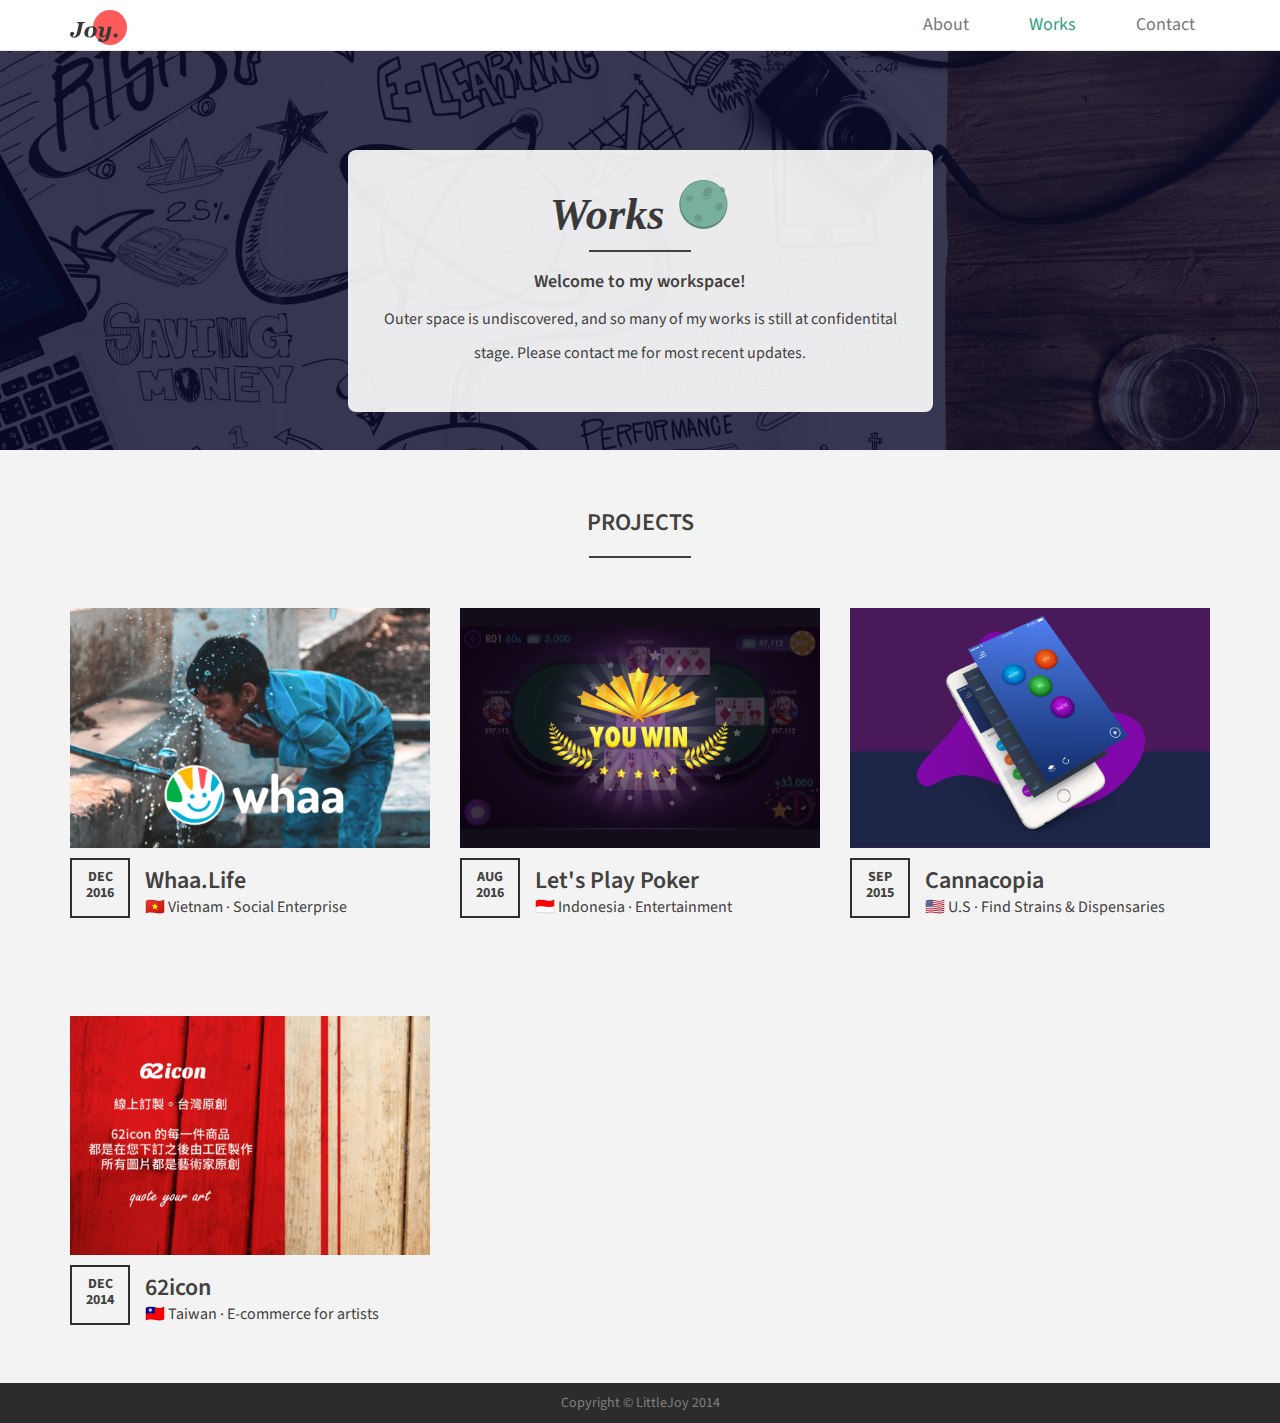
==== works.html @ 23ede820 "Init" ====
<!DOCTYPE html>
<html lang="en">
  <head>
    <meta charset="utf-8">
    <meta http-equiv="X-UA-Compatible" content="IE=edge">
    <meta name="viewport" content="width=device-width, initial-scale=1">
    <meta name="description" content="">
    <meta name="author" content="">
    <link rel="icon" href="assets/img/favicon.ico">

    <title>Joy</title>

    <!-- Bootstrap core CSS -->
    <link href="assets/css/bootstrap.css" rel="stylesheet">

    <!-- Custom styles for this template -->
    <link href="assets/css/ionicons.min.css" rel="stylesheet">
    <link href="assets/css/catslider.css" rel="stylesheet">
    <link href="assets/css/common.css" rel="stylesheet">

	<script src="assets/js/modernizr.custom.63321.js"></script>


    <!-- IE10 viewport hack for Surface/desktop Windows 8 bug -->
    <script src="assets/js/ie10-viewport-bug-workaround.js"></script>

    <!-- HTML5 shim and Respond.js IE8 support of HTML5 elements and media queries -->
    <!--[if lt IE 9]>
      <script src="https://oss.maxcdn.com/html5shiv/3.7.2/html5shiv.min.js"></script>
      <script src="https://oss.maxcdn.com/respond/1.4.2/respond.min.js"></script>
    <![endif]-->
  </head>

  <body>

    <div class="navbar navbar-default navbar-fixed-top" role="navigation">
      <div class="container">
        <div class="navbar-header">
          <button type="button" class="navbar-toggle" data-toggle="collapse" data-target=".navbar-collapse">
            <span class="sr-only">Toggle navigation</span>
            <span class="icon-bar"></span>
            <span class="icon-bar"></span>
            <span class="icon-bar"></span>
          </button>
          <a class="navbar-brand" href="index.html"><img src="assets/img/logo.svg" height="35"></a>
        </div>
        <div class="collapse navbar-collapse">
          <ul class="nav navbar-nav navbar-right">
            <li><a href="index.html">About</a></li>
            <li class="active"><a href="works.html">Works</a></li>
            <li><a href="contact.html">Contact</a></li>
          </ul>
        </div><!--/.nav-collapse -->
      </div>
    </div>

    <!-- ********** HEADER SECTION ********** -->
    <div id="port">
  	    <div class="container">
  	    	<div class="row">
  	    		<div class="col-md-6 col-md-offset-3 welcome">
              <img src="assets/img/works.svg" height="50">
              <hr class="aligncenter">
              <h4>Welcome to my workspace! </h4><p>Outer space is undiscovered, and so many of my works is still at confidentital stage. Please contact me for most recent updates.</p>
  	    		</div>
  	    	</div><!--/row -->
  	    </div><!-- /.container -->
  	</div><!--/ H -->

      	<!-- ********** GREY SECTION - BLOG ********** -->
      	<div id="grey">
      		<div class="container">
            <h3 class="centered">PROJECTS</h3>
            <hr class="aligncenter mb">
      			<div class="row w">
              <div class="col-md-4">
      					<a href="whaa.html"><img src="assets/img/works/whaa00.png" class="img-responsive aligncenter" alt=""></a>
      					<div class="date">
                  <h4>DEC</h4>
                  <h4><b>2016</b></h4>
      					</div>
      					<h3>Whaa.Life</h3>
      					<p class="desc"> 🇻🇳 Vietnam · Social Enterprise</p>
      				</div><!--/col-md-4-->

              <div class="col-md-4">
                <a href="poker.html"><img src="assets/img/works/poker00.png" class="img-responsive aligncenter" alt=""></a>
                <div class="date">
                  <h4>AUG</h4>
                  <h4><b>2016</b></h4>
                </div>
                <h3>Let's Play Poker</h3>
                <p class="desc">🇮🇩 Indonesia · Entertainment</b></p>
              </div><!--/col-md-4-->


              <div class="col-md-4">
      					<a href="cannacopia.html"><img src="assets/img/works/canna00.png" class="img-responsive aligncenter" alt=""></a>
      					<div class="date">
                  <h4>SEP</h4>
                  <h4><b>2015</b></h4>
      					</div>
      					<h3>Cannacopia</h3>
      					<p class="desc">🇺🇸 U.S · Find Strains & Dispensaries</b></p>
      				</div><!--/col-md-4-->






      			</div><!--/row -->
      		</div>
      	</div><!--/GREY -->
        <div id="grey-2">
          <div class="container">
            <div class="row w">
              <div class="col-md-4">
                <a href="icon.html"><img src="assets/img/works/62icon00.png" class="img-responsive aligncenter" alt=""></a>
                <div class="date">
                  <h4>DEC</h4>
                  <h4><b>2014</b></h4>
                </div>
                <h3>62icon</h3>
                <p class="desc">🇹🇼 Taiwan · E-commerce for artists</p>
              </div><!--/col-md-4-->

              <div class="col-md-4">
              </div><!--/col-md-4-->
              <div class="col-md-4">
              </div><!--/col-md-4-->
            </div><!--/row -->
          </div>
        </div><!--/GREY -->

        <footer>Copyright © LittleJoy 2014</footer>

    <!-- Bootstrap core JavaScript
    ================================================== -->
    <!-- Placed at the end of the document so the pages load faster -->
    <script src="assets/js/jquery.min.js"></script>
    <script src="assets/js/bootstrap.min.js"></script>
    <script src="assets/js/retina-1.1.0.js"></script>
  	<script src="assets/js/jquery.stellar.min.js"></script>
  	<script src="assets/js/jquery.catslider.js"></script>

	<!-- Slider -->
	<script>
		$(function() {

			$( '#mi-slider' ).catslider();

		});
	</script>

	<!-- Parallax Effects -->
	<script>
	$(function(){
		$.stellar({
			horizontalScrolling: false,
			verticalOffset: 40
		});
	});
	</script>

	<!-- Tab Configuration -->
    <script>
		$('#myTab a').click(function (e) {
		e.preventDefault()
		$(this).tab('show')
		})
	</script>

  </body>
</html>
---- assets/css/catslider.css ----
.mi-slider {
	position: relative;
	margin-top: 30px;
	height: 490px;
}

.mi-slider ul {
	list-style-type: none;
	position: absolute;
	width: 100%;
	left: 0;
	bottom: 140px;
	overflow: hidden;
	text-align: center;
	pointer-events: none;
}

.no-js .mi-slider ul {
	position: relative;
	left: auto;
	bottom: auto;
	margin: 0;
	overflow: visible;
}

.mi-slider ul.mi-current {
	pointer-events: auto;
}

.mi-slider ul li {
	display: inline-block;
	padding: 20px;
	width: 20%;
	max-width: 300px;
	-webkit-transform: translateX(600%);
	transform: translateX(600%);
	-webkit-transition: opacity 0.2s linear;
	transition: opacity 0.2s linear;
}

.no-js .mi-slider ul li {
	-webkit-transform: translateX(0);
	transform: translateX(0);
}

.mi-slider ul li a,
.mi-slider ul li img {
	display: block;
	margin: 0 auto;
}

.mi-slider ul li a {
	outline: none;
	cursor: pointer;
}

.mi-slider ul li img {
	max-width: 100%;
	border: none;
}

.mi-slider ul li h4 {
	display: inline-block;
	font-family: 'Libre Baskerville', serif;
	font-style: italic;
	font-weight: 400;
	font-size: 15px;
	padding: 20px 10px 0;
}

.mi-slider ul li:hover {
	opacity: 0.7;
} 

.mi-slider nav {
	position: relative;
	top: 400px;
	text-align: center;
	max-width: 800px;
	margin: 0 auto;
	border-top: 5px solid #333;
}

.no-js nav {
	display: none;
}

.mi-slider nav a {
	display: inline-block;
	text-transform: uppercase;
	letter-spacing: 5px;
	padding: 40px 30px 30px 34px;
	position: relative;
	color: #888;
	outline: none;
	-webkit-transition: color 0.2s linear;
	transition: color 0.2s linear;
}

.mi-slider nav a:hover,
.mi-slider nav a.mi-selected {
	color: #000;
}

.mi-slider nav a.mi-selected:after,
.mi-slider nav a.mi-selected:before {
	content: '';
	position: absolute;
	top: -5px;
	border: solid transparent;
	height: 0;
	width: 0;
	position: absolute;
	pointer-events: none;
}

.mi-slider nav a.mi-selected:after {
	border-color: transparent;
	border-top-color: #fff;
	border-width: 20px;
	left: 50%;
	margin-left: -20px;
}

.mi-slider nav a.mi-selected:before {
	border-color: transparent;
	border-top-color: #333;
	border-width: 27px;
	left: 50%;
	margin-left: -27px;
}

/* Move classes and animations */

.mi-slider ul:first-child li,
.no-js .mi-slider ul li {
	-webkit-animation: scaleUp 350ms ease-in-out both;
	animation: scaleUp 350ms ease-in-out both;
}

@-webkit-keyframes scaleUp {
	0% { -webkit-transform: translateX(0) scale(0); }
	100% { -webkit-transform: translateX(0) scale(1); }
}

@keyframes scaleUp {
	0% { -webkit-transform: translateX(0) scale(0); transform: translateX(0) scale(0); }
	100% { -webkit-transform: translateX(0) scale(1); transform: translateX(0) scale(1); }
}

.mi-slider ul:first-child li:first-child {
	-webkit-animation-delay: 90ms;
	animation-delay: 90ms;
}

.mi-slider ul:first-child li:nth-child(2) {
	-webkit-animation-delay: 180ms;
	animation-delay: 180ms;
}

.mi-slider ul:first-child li:nth-child(3) {
	-webkit-animation-delay: 270ms;
	animation-delay: 270ms;
}

.mi-slider ul:first-child li:nth-child(4) {
	-webkit-animation-delay: 360ms;
	animation-delay: 360ms;
}

/* moveFromRight */

.mi-slider ul.mi-moveFromRight li {
	-webkit-animation: moveFromRight 350ms ease-in-out both;
	animation: moveFromRight 350ms ease-in-out both;
}

/* moveFromLeft */

.mi-slider ul.mi-moveFromLeft li {
	-webkit-animation: moveFromLeft 350ms ease-in-out both;
	animation: moveFromLeft 350ms ease-in-out both;
}

/* moveToRight */

.mi-slider ul.mi-moveToRight li {
	-webkit-animation: moveToRight 350ms ease-in-out both;
	animation: moveToRight 350ms ease-in-out both;
}

/* moveToLeft */

.mi-slider ul.mi-moveToLeft li {
	-webkit-animation: moveToLeft 350ms ease-in-out both;
	animation: moveToLeft 350ms ease-in-out both;
}

/* Animation Delays */

.mi-slider ul.mi-moveToLeft li:first-child,
.mi-slider ul.mi-moveFromRight li:first-child,
.mi-slider ul.mi-moveToRight li:nth-child(4),
.mi-slider ul.mi-moveFromLeft li:nth-child(4) {
	-webkit-animation-delay: 0ms;
	animation-delay: 0ms;
}

.mi-slider ul.mi-moveToLeft li:nth-child(2),
.mi-slider ul.mi-moveFromRight li:nth-child(2),
.mi-slider ul.mi-moveToRight li:nth-child(3),
.mi-slider ul.mi-moveFromLeft li:nth-child(3) {
	-webkit-animation-delay: 90ms;
	animation-delay: 90ms;
}

.mi-slider ul.mi-moveToLeft li:nth-child(3),
.mi-slider ul.mi-moveFromRight li:nth-child(3),
.mi-slider ul.mi-moveToRight li:nth-child(2),
.mi-slider ul.mi-moveFromLeft li:nth-child(2) {
	-webkit-animation-delay: 180ms;
	animation-delay: 180ms;
}

.mi-slider ul.mi-moveToLeft li:nth-child(4),
.mi-slider ul.mi-moveFromRight li:nth-child(4),
.mi-slider ul.mi-moveToRight li:first-child,
.mi-slider ul.mi-moveFromLeft li:first-child  {
	-webkit-animation-delay: 270ms;
	animation-delay: 270ms;
}

/* Animations */

@-webkit-keyframes moveFromRight {
	0% { -webkit-transform: translateX(600%); }
	100% { -webkit-transform: translateX(0%); }
}

@-webkit-keyframes moveFromLeft {
	0% { -webkit-transform: translateX(-600%); }
	100% { -webkit-transform: translateX(0%); }
}

@-webkit-keyframes moveToRight {
	0% { -webkit-transform: translateX(0%); }
	100% { -webkit-transform: translateX(600%); }
}

@-webkit-keyframes moveToLeft {
	0% { -webkit-transform: translateX(0%); }
	100% { -webkit-transform: translateX(-600%); }
}

@keyframes moveFromRight {
	0% { -webkit-transform: translateX(600%); transform: translateX(600%); }
	100% { -webkit-transform: translateX(0); transform: translateX(0); }
}

@keyframes moveFromLeft {
	0% { -webkit-transform: translateX(-600%); transform: translateX(-600%); }
	100% { -webkit-transform: translateX(0); transform: translateX(0); }
}

@keyframes moveToRight {
	0% { -webkit-transform: translateX(0%); transform: translateX(0%); }
	100% { -webkit-transform: translateX(600%); transform: translateX(600%); }
}

@keyframes moveToLeft {
	0% { -webkit-transform: translateX(0%); transform: translateX(0%); }
	100% { -webkit-transform: translateX(-600%); transform: translateX(-600%); }
}

.mi-slider {
	-webkit-touch-callout: none;
	-webkit-user-select: none;
	-khtml-user-select: none;
	-moz-user-select: none;
	-ms-user-select: none;
	user-select: none;
}

/* Media Queries */
@media screen and (max-width: 910px){
	.mi-slider nav {
		max-width: 90%;
	}
	.mi-slider nav a {
		font-size: 12px;
		padding: 40px 10px 30px 14px;
	}
}

@media screen and (max-width: 740px){
	.mi-slider {
		height: 300px;
	}
	.mi-slider nav {
		top: 220px;
	}
}

@media screen and (max-width: 490px){ 
	.mi-slider {
		text-align: center;
		height: auto;
	}

	.mi-slider ul {
		position: relative;
		display: inline;
		bottom: auto;
		pointer-events: auto;
	}

	.mi-slider ul li {
		-webkit-animation: none !important;
		animation: none !important;
		-webkit-transform: translateX(0) !important;
		transform: translateX(0) !important;
		padding: 10px 3px;
		min-width: 140px;
	}

	.mi-slider nav {
		display: none;
	}
}
---- assets/css/common.css ----
@import url("https://fonts.googleapis.com/css?family=Source+Sans+Pro:400,300,600,700&subset=latin,vietnamese");
@import url("http://fonts.googleapis.com/css?family=Libre+Baskerville:400italic");
* {
  margin: 0;
  padding: 0px;
  font-family: 'Source Sans Pro', sans-serif; }

body {
  background: #fff;
  margin: 0;
  color: #42413e;
  padding-top: 50px; }

h1, h2, h3, h4, h5, h6 {
  font-family: 'Source Sans Pro', sans-serif;
  font-weight: 600; }

p {
  padding: 0;
  margin-bottom: 12px;
  font-family: 'Source Sans Pro', sans-serif;
  font-weight: 400;
  font-size: 16px;
  line-height: 34px;
  color: #42413e;
  margin-top: 10px; }

html,
body {
  height: 100%; }

.alignleft {
  float: left; }

.alignright {
  float: right; }

.aligncenter {
  margin-left: auto;
  margin-right: auto;
  display: block;
  clear: both; }

.centered {
  text-align: center; }

.mt {
  margin-top: 50px; }

.mb {
  margin-bottom: 50px; }

.mtb {
  margin-top: 50px;
  margin-bottom: 50px; }

.mtb2 {
  margin-top: 100px;
  margin-bottom: 100px; }

.ptb {
  padding-top: 80px;
  padding-bottom: 80px; }

.clear {
  clear: both;
  display: block;
  font-size: 0;
  height: 0;
  line-height: 0;
  width: 100%; }

::-moz-selection {
  color: #fff;
  text-shadow: none;
  background: #2B2E31; }

::selection {
  color: #fff;
  text-shadow: none;
  background: #2B2E31; }

*,
*:after,
*:before {
  -webkit-box-sizing: border-box;
  -moz-box-sizing: border-box;
  box-sizing: border-box;
  padding: 0;
  margin: 0; }

a {
  padding: 0;
  margin: 0;
  text-decoration: none;
  -webkit-transition: background-color .4s linear, color .4s linear;
  -moz-transition: background-color .4s linear, color .4s linear;
  -o-transition: background-color .4s linear, color .4s linear;
  -ms-transition: background-color .4s linear, color .4s linear;
  transition: background-color .4s linear, color .4s linear;
  color: #33a185; }

a:hover,
a:focus {
  text-decoration: none;
  color: #e16a3e; }

/* BOOTSTRAP MODIFICATION */
.navbar-brand {
  height: 50px;
  padding: 10px 15px;
  font-size: 22px;
  line-height: 22px;
  font-weight: 700; }

.navbar-default {
  background-color: #ffffff;
  border-color: #e7e7e7; }

.navbar-default .navbar-nav > .active > a, .navbar-default .navbar-nav > .active > a:hover, .navbar-default .navbar-nav > .active > a:focus {
  color: #33a185;
  background-color: transparent; }

.navbar-default .navbar-nav > li > a {
  font-size:18px;
  padding:15px 30px;
}

hr {
  border: 1px solid #42413e;
  width: 100px; }

.nav-stacked > li {
  border-left: 2px solid transparent; }

.nav-stacked > li.active {
  border-left: 2px solid #e16a3e;
  background: #f9f9f9; }

/* Modal Modification */
.modal-content {
  border-radius: 0px; }

.modal-body {
  padding: 0px; }

.modal-body h4 {
  font-family: 'Libre Baskerville', serif;
  font-style: italic;
  font-weight: 400;
  font-size: 15px;
  padding: 10px 10px 0;
  color: #33a185; }

.modal-body h5 {
  font-family: 'Libre Baskerville', serif;
  font-style: italic;
  padding: 10px 10px 0; }

.modal-body p {
  margin-left: 10px;
  margin-right: 10px;
  line-height: 18px; }

.modal-footer {
  background: #f2f2f2; }

/* FORM CONFIGURATION */
input {
  font-size: 16px;
  min-height: 40px;
  border-radius: 2px;
  line-height: 20px;
  padding: 11px 30px 12px;
  border: 1px solid #b9b9af;
  margin-bottom: 10px;
  background-color: #fff;
  -webkit-transition: background-color 0.2s;
  transition: background-color 0.2s; }

.subscribe-input {
  float: left;
  width: 70%;
  text-align: left;
  margin-right: 2px; }

.subscribe-submit {
  right: 0; }

.btn-orange {
  background: #33a185;
  border-radius: 2px;
  color: white;
  font-size: 18px;
  font-weight: 700; }

.btn-orange:hover {
  background: #e16a3e;
  color: white; }

/* HEADER SECTION */
#h {
  background: url(../img/header.jpg) no-repeat center top;
  padding-top: 150px;
  text-align: center;
  background-attachment: relative;
  background-position: center center;
  min-height: 550px;
  width: 100%;
  -webkit-background-size: 100%;
  -moz-background-size: 100%;
  -o-background-size: 100%;
  background-size: 100%;
  -webkit-background-size: cover;
  -moz-background-size: cover;
  -o-background-size: cover;
  background-size: cover; }

.welcome {
  background: rgba(255, 255, 255, 0.9);
  padding: 30px;
  border-radius: 8px; }

.welcome h1 {
  text-align: center;
  font-weight: 900; }

/* FOOTER SECTION */
#f {
  background: #f3f3f3;
  padding-bottom: 50px;
  padding-top: 50px; }

/* White Section Overall Configuration */
.text-p {
  font-size: 14px;
  line-height: 24px;
  color: #6b6b6b; }

.og {
  color: #33a185; }

i {
  font-size: 40px; }

.rating i {
  font-size: 16px;
  color: #fae321; }

.down i {
  font-size: 30px;
  color: #33a185;
  padding: 5px; }

/* Separators - Parallax Section */
.sep {
  background-attachment: fixed;
  background-position: 50% 0;
  background-repeat: no-repeat;
  height: 450px;
  position: relative; }

.s01 {
  background-image: url(../img/s01.jpg); }

.s02 {
  background-image: url(../img/s02.jpg); }

.s03 {
  background-image: url(../img/s03.jpg); }

#icon {
  background: url(../img/uxcase/62icon00.png) no-repeat center top;
  padding-top: 100px;
  text-align: center;
  background-attachment: relative;
  background-position: center center;
  min-height: 400px;
  width: 100%;
  -webkit-background-size: 100%;
  -moz-background-size: 100%;
  -o-background-size: 100%;
  background-size: 100%;
  -webkit-background-size: cover;
  -moz-background-size: cover;
  -o-background-size: cover;
  background-size: cover; }

#canna {
  background: url(../img/uxcase/canna00.png) no-repeat center top;
  padding-top: 100px;
  text-align: center;
  background-attachment: relative;
  background-position: center center;
  min-height: 400px;
  width: 100%;
  -webkit-background-size: 100%;
  -moz-background-size: 100%;
  -o-background-size: 100%;
  background-size: 100%;
  -webkit-background-size: cover;
  -moz-background-size: cover;
  -o-background-size: cover;
  background-size: cover; }

#scc {
  background: url(../img/uxcase/scc00.jpg) no-repeat center top;
  padding-top: 100px;
  text-align: center;
  background-attachment: relative;
  background-position: center center;
  min-height: 400px;
  width: 100%;
  -webkit-background-size: 100%;
  -moz-background-size: 100%;
  -o-background-size: 100%;
  background-size: 100%;
  -webkit-background-size: cover;
  -moz-background-size: cover;
  -o-background-size: cover;
  background-size: cover; }

#whaa {
  background: url(../img/uxcase/whaa00.jpg) no-repeat center top;
  padding-top: 100px;
  text-align: center;
  background-attachment: relative;
  background-position: center center;
  min-height: 400px;
  width: 100%;
  -webkit-background-size: 100%;
  -moz-background-size: 100%;
  -o-background-size: 100%;
  background-size: 100%;
  -webkit-background-size: cover;
  -moz-background-size: cover;
  -o-background-size: cover;
  background-size: cover; }

  #poker {
    background: url(../img/uxcase/poker00.jpg) no-repeat center top;
    padding-top: 100px;
    text-align: center;
    background-attachment: relative;
    background-position: center center;
    min-height: 400px;
    width: 100%;
    -webkit-background-size: 100%;
    -moz-background-size: 100%;
    -o-background-size: 100%;
    background-size: 100%;
    -webkit-background-size: cover;
    -moz-background-size: cover;
    -o-background-size: cover;
    background-size: cover; }

#port {
  background: url(../img/uxcase.jpg) no-repeat center top;
  padding-top: 100px;
  text-align: center;
  background-attachment: relative;
  background-position: center center;
  min-height: 400px;
  width: 100%;
  -webkit-background-size: 100%;
  -moz-background-size: 100%;
  -o-background-size: 100%;
  background-size: 100%;
  -webkit-background-size: cover;
  -moz-background-size: cover;
  -o-background-size: cover;
  background-size: cover; }

#contact {
  background: url(../img/contact.jpg) no-repeat center top;
  padding-top: 200px;
  text-align: center;
  background-attachment: relative;
  background-position: center center;
  min-height: 95vh;
  width: 100%;
  -webkit-background-size: 100%;
  -moz-background-size: 100%;
  -o-background-size: 100%;
  background-size: 100%;
  -webkit-background-size: cover;
  -moz-background-size: cover;
  -o-background-size: cover;
  background-size: cover; }

footer {
  text-align: center;
  background: #2c2c2c;
  padding: 10px;
  color: #808080; }

.grey-box {
  background: #2e3941;
  color:white;
  margin: 60px 0px 0px 0px; }
  .grey-box p{
    color:#c8d6e0;
  }
  .btn_group {
      display: flex;
      flex-wrap: wrap;
      justify-content: center;
      margin: 40px 16px;
      text-transform: uppercase;
      font-size: 14px;
      letter-spacing: 1px;
  }

  .btn {
    display: block;
    background-color: #33a185;
    border-radius: 4px;
    padding: 0 24px;
    text-align: center;
    margin: 0 20px;
    color: #ffffff;
}
.btn_group a {
    line-height: 40px;
}
.btn_group a:hover{
    color: #008987;
}
.btn_group .btn:hover {
    background-color: #008987;
    color: #ffffff;
}
/* GREY DIV */
#grey {
  background: #f3f3f3;
  padding-bottom: 80px;
  padding-top: 40px; }

#grey-2 {
  background: #f3f3f3;
  padding-bottom: 40px;
  padding-top: 0px; }

/* Grey Section */
section:nth-of-type(odd) {
  background: #f3f3f3; }

.background-image-holder {
  position: absolute;
  top: 0px;
  height: 100%;
  width: 100%;
  background-size: cover !important;
  z-index: 0;
  background-position: 50% 50% !important; }

.side-image {
  padding: 0px;
  position: relative; }

.side-image .image-container {
  overflow: hidden;
  position: absolute;
  height: 100%;
  padding: 0px;
  top: 0px; }

.side-image .image-container.pull-right {
  right: 0px; }

.side-image .content {
  padding-top: 80px;
  padding-bottom: 80px; }

.side-image h1 {
  margin-bottom: 40px; }

.side-image p.lead {
  margin-bottom: 64px;
  font-size: 20px; }

.side-image p {
  font-size: 16px; }

.side-image.text-heavy h1 {
  margin-bottom: 32px; }

.side-image.text-heavy p.lead {
  margin-bottom: 40px; }

.side-image.text-heavy .feature {
  margin-top: 64px; }

.side-image.text-heavy .feature h5 {
  margin-bottom: 40px;
  font-weight: 700;
  text-transform: uppercase; }

/* Configuration Blog Part */
.w h5 {
  text-transform: uppercase;
  font-weight: 700;
  margin-top: 20px; }

.w hr {
  border: 1px solid #2f2f2f;
  width: 40px; }

.w img {
  width: 100%;
  height: auto; }

.w .date {
  float: left;
  border: 2px solid #2f2f2f;
  margin-right: 15px;
  padding: 5px;
  margin-top: 10px;
  width: 60px;
  height: 60px;
  text-align: center; }

.w .date h4 {
  font-weight: 700;
  margin-bottom: -5px;
  margin-top: 5px;
  font-size: 14px;
  text-transform: uppercase; }

.w .date bold {
  font-weight: 900;
  font-size: 16px; }

.w .desc {
  font-size: 16px;
  margin-top: -15px;
  color: #42413e; }

h2.bold {
  font-weight: 900; }
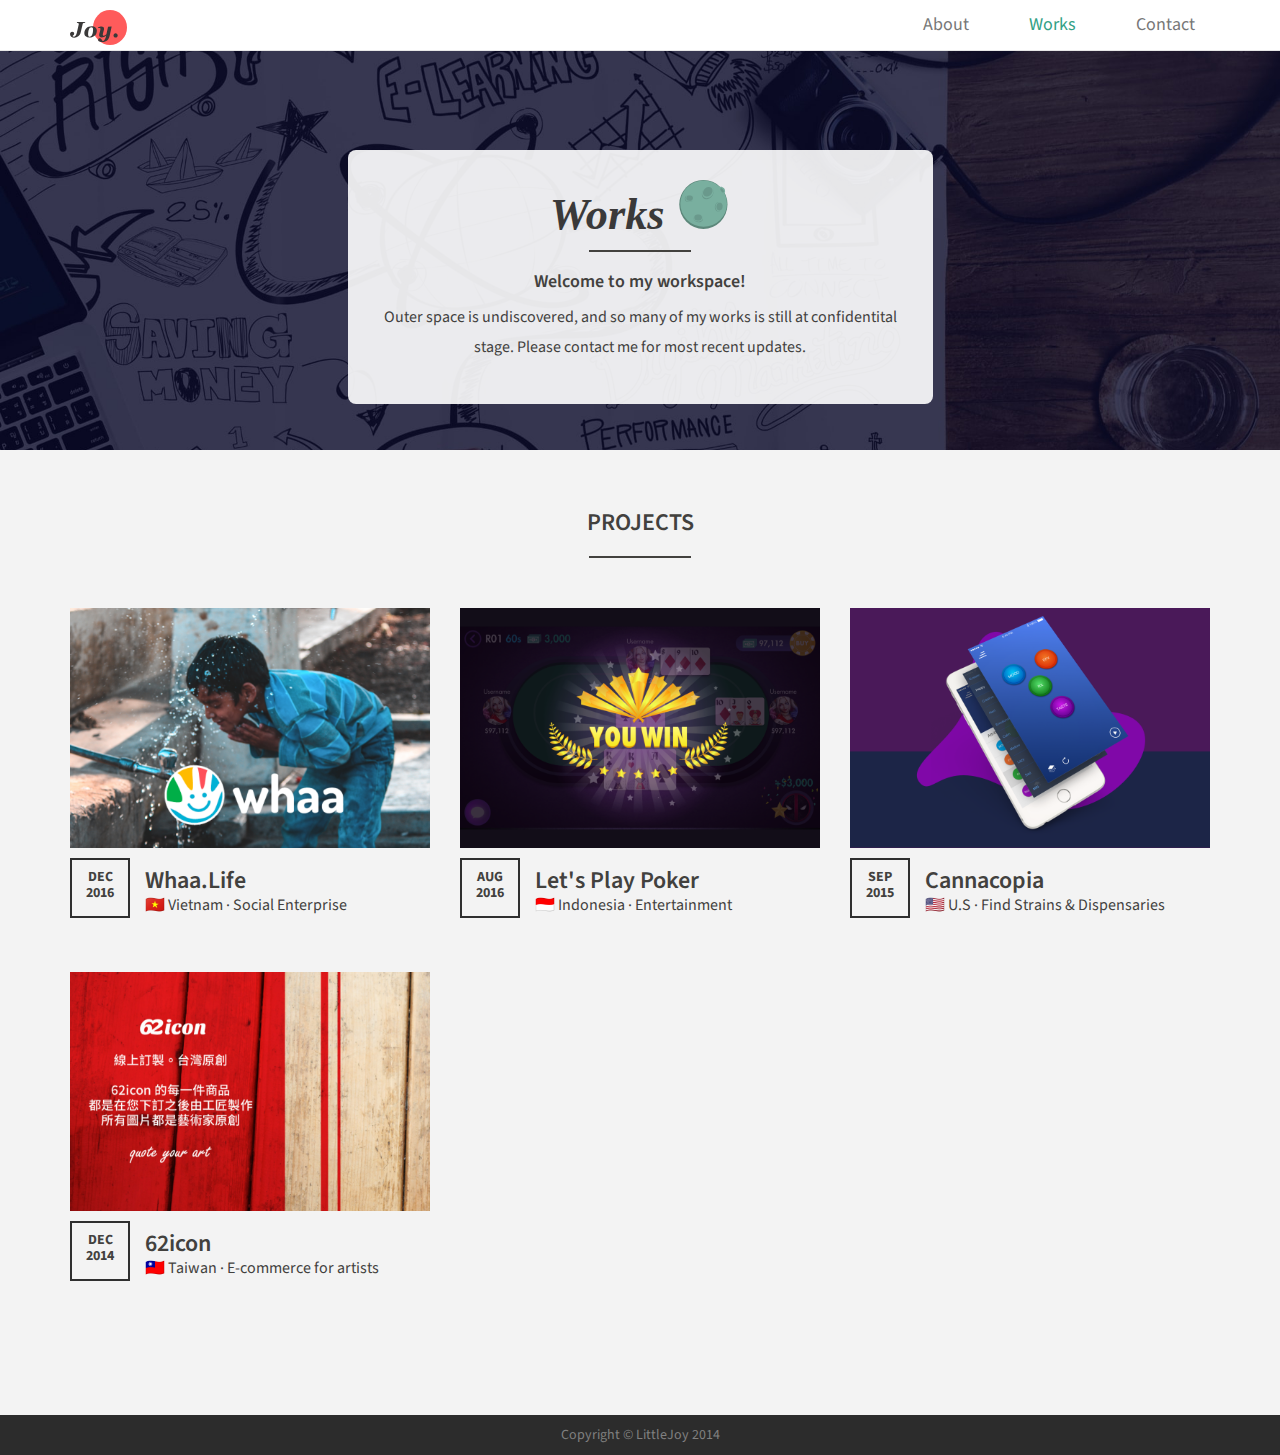
==== commit fec38cde: "Update" ====
--- a/works.html
+++ b/works.html
@@ -67,72 +67,56 @@
   	    </div><!-- /.container -->
   	</div><!--/ H -->
 
-      	<!-- ********** GREY SECTION - BLOG ********** -->
-      	<div id="grey">
-      		<div class="container">
-            <h3 class="centered">PROJECTS</h3>
-            <hr class="aligncenter mb">
-      			<div class="row w">
-              <div class="col-md-4">
-      					<a href="whaa.html"><img src="assets/img/works/whaa00.png" class="img-responsive aligncenter" alt=""></a>
-      					<div class="date">
-                  <h4>DEC</h4>
-                  <h4><b>2016</b></h4>
-      					</div>
-      					<h3>Whaa.Life</h3>
-      					<p class="desc"> 🇻🇳 Vietnam · Social Enterprise</p>
-      				</div><!--/col-md-4-->
+    <!-- ********** GREY SECTION - BLOG ********** -->
+    <div id="grey">
+      <div class="container">
+        <h3 class="centered">PROJECTS</h3>
+        <hr class="aligncenter mb">
+        <div class="row w">
+          <div class="col-md-4 job">
+            <a href="whaa.html"><img src="assets/img/works/whaa00.png" class="img-responsive aligncenter" alt=""></a>
+            <div class="date">
+              <h4>DEC</h4>
+              <h4><b>2016</b></h4>
+            </div>
+            <h3>Whaa.Life</h3>
+            <p class="desc"> 🇻🇳 Vietnam · Social Enterprise</p>
+          </div><!--/col-md-4-->
 
-              <div class="col-md-4">
-                <a href="poker.html"><img src="assets/img/works/poker00.png" class="img-responsive aligncenter" alt=""></a>
-                <div class="date">
-                  <h4>AUG</h4>
-                  <h4><b>2016</b></h4>
-                </div>
-                <h3>Let's Play Poker</h3>
-                <p class="desc">🇮🇩 Indonesia · Entertainment</b></p>
-              </div><!--/col-md-4-->
+          <div class="col-md-4 job">
+            <a href="poker.html"><img src="assets/img/works/poker00.png" class="img-responsive aligncenter" alt=""></a>
+            <div class="date">
+              <h4>AUG</h4>
+              <h4><b>2016</b></h4>
+            </div>
+            <h3>Let's Play Poker</h3>
+            <p class="desc">🇮🇩 Indonesia · Entertainment</b></p>
+          </div><!--/col-md-4-->
 
 
-              <div class="col-md-4">
-      					<a href="cannacopia.html"><img src="assets/img/works/canna00.png" class="img-responsive aligncenter" alt=""></a>
-      					<div class="date">
-                  <h4>SEP</h4>
-                  <h4><b>2015</b></h4>
-      					</div>
-      					<h3>Cannacopia</h3>
-      					<p class="desc">🇺🇸 U.S · Find Strains & Dispensaries</b></p>
-      				</div><!--/col-md-4-->
+          <div class="col-md-4 job">
+            <a href="cannacopia.html"><img src="assets/img/works/canna00.png" class="img-responsive aligncenter" alt=""></a>
+            <div class="date">
+              <h4>SEP</h4>
+              <h4><b>2015</b></h4>
+            </div>
+            <h3>Cannacopia</h3>
+            <p class="desc">🇺🇸 U.S · Find Strains & Dispensaries</b></p>
+          </div><!--/col-md-4-->
+          <div class="col-md-4 job">
+            <a href="icon.html"><img src="assets/img/works/62icon00.png" class="img-responsive aligncenter" alt=""></a>
+            <div class="date">
+              <h4>DEC</h4>
+              <h4><b>2014</b></h4>
+            </div>
+            <h3>62icon</h3>
+            <p class="desc">🇹🇼 Taiwan · E-commerce for artists</p>
+          </div><!--/col-md-4-->
 
 
-
-
-
-
-      			</div><!--/row -->
-      		</div>
-      	</div><!--/GREY -->
-        <div id="grey-2">
-          <div class="container">
-            <div class="row w">
-              <div class="col-md-4">
-                <a href="icon.html"><img src="assets/img/works/62icon00.png" class="img-responsive aligncenter" alt=""></a>
-                <div class="date">
-                  <h4>DEC</h4>
-                  <h4><b>2014</b></h4>
-                </div>
-                <h3>62icon</h3>
-                <p class="desc">🇹🇼 Taiwan · E-commerce for artists</p>
-              </div><!--/col-md-4-->
-
-              <div class="col-md-4">
-              </div><!--/col-md-4-->
-              <div class="col-md-4">
-              </div><!--/col-md-4-->
-            </div><!--/row -->
-          </div>
-        </div><!--/GREY -->
-
+        </div><!--/row -->
+      </div>
+    </div><!--/GREY -->
         <footer>Copyright © LittleJoy 2014</footer>
 
     <!-- Bootstrap core JavaScript
--- a/assets/css/common.css
+++ b/assets/css/common.css
@@ -21,13 +21,14 @@
   font-family: 'Source Sans Pro', sans-serif;
   font-weight: 400;
   font-size: 16px;
-  line-height: 34px;
+  line-height: 30px;
   color: #42413e;
   margin-top: 10px; }
 
 html,
 body {
   height: 100%; }
+
 
 .alignleft {
   float: left; }
@@ -126,6 +127,9 @@
   padding:15px 30px;
 }
 
+.job{
+  margin-bottom: 40px;
+}
 hr {
   border: 1px solid #42413e;
   width: 100px; }
